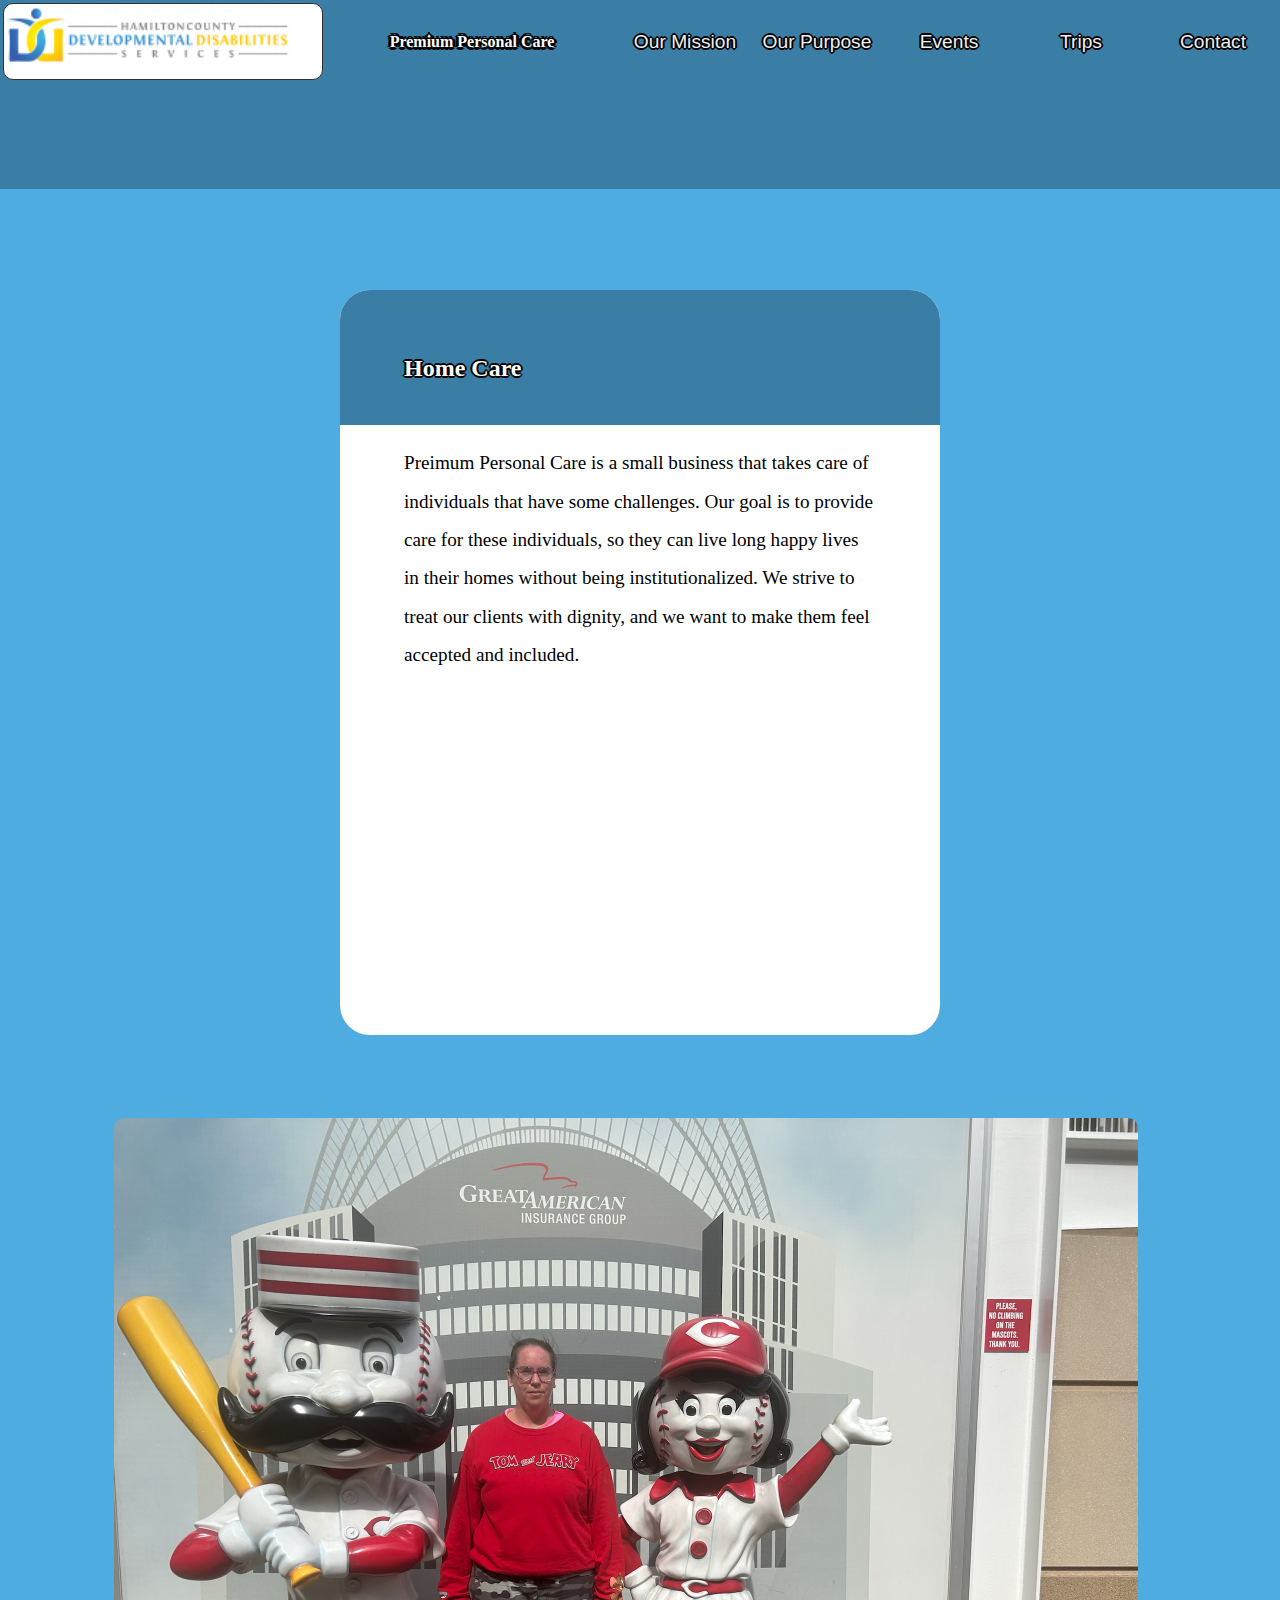
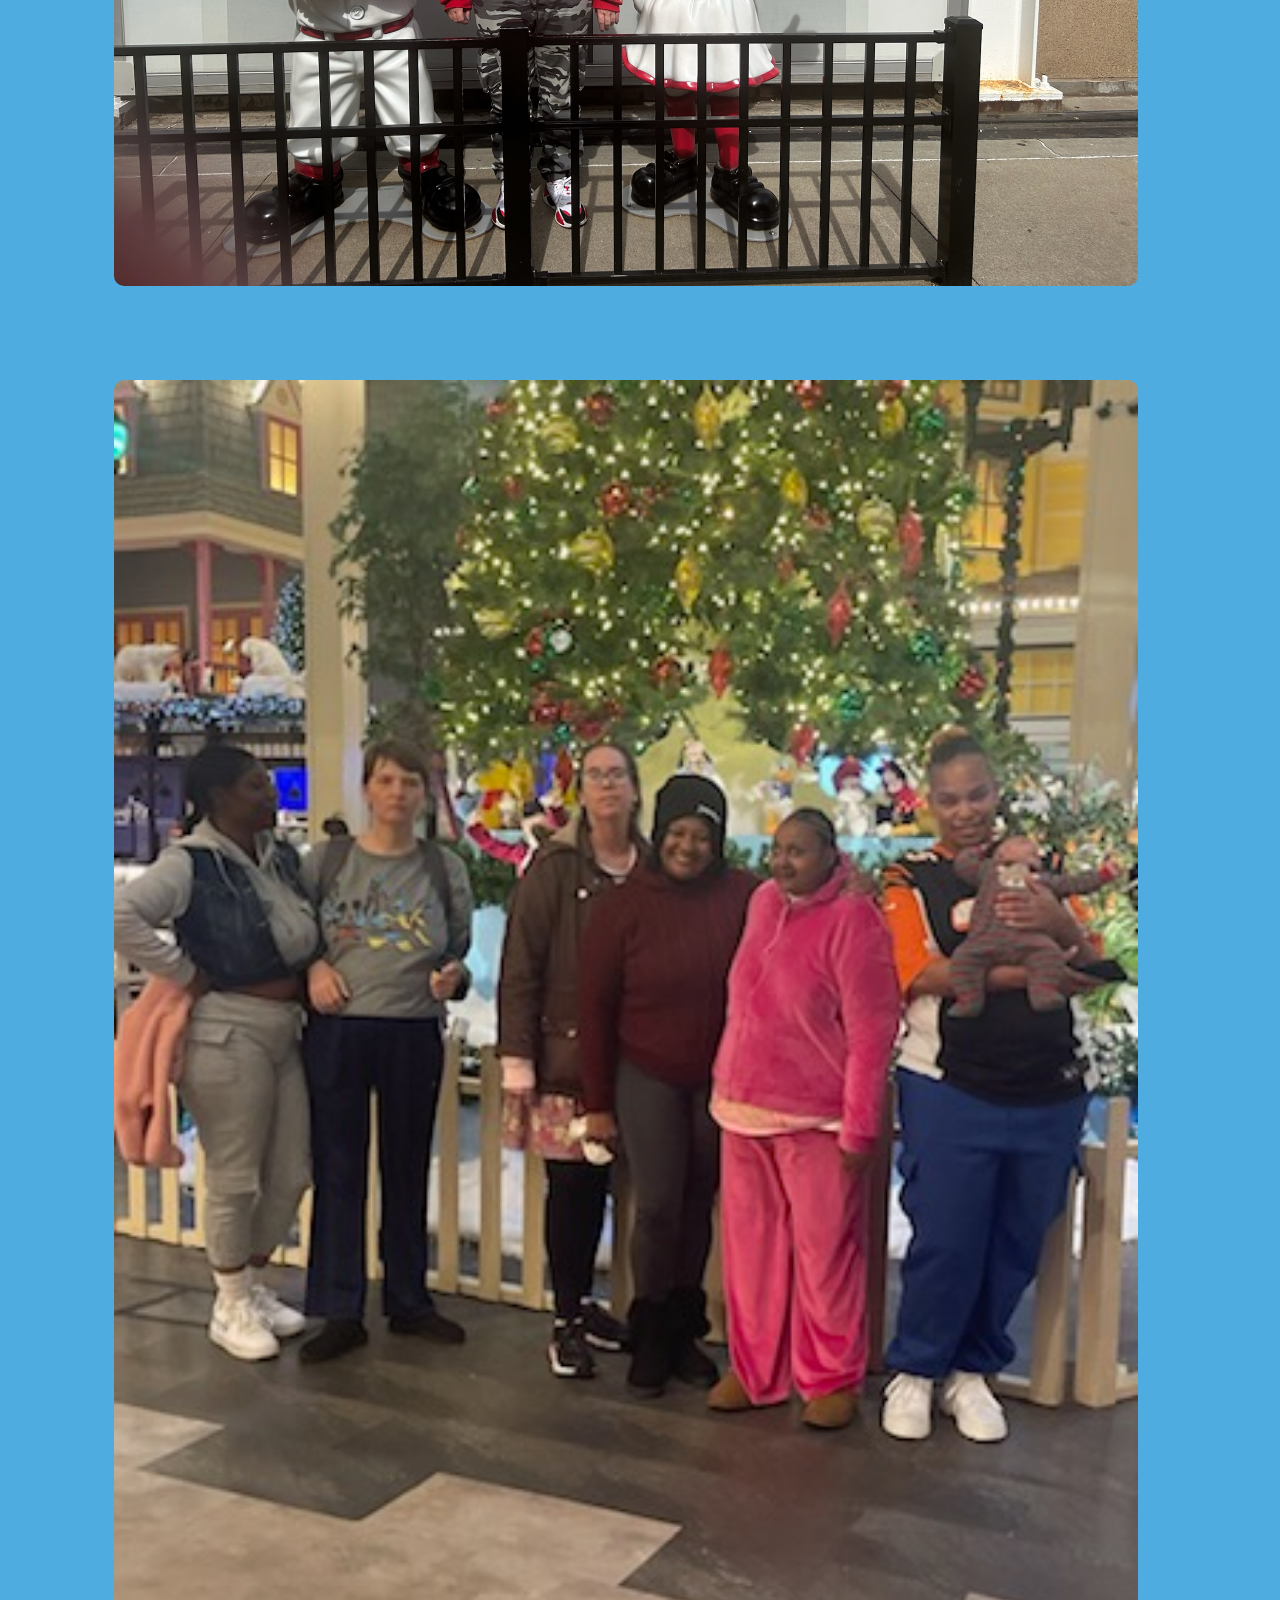
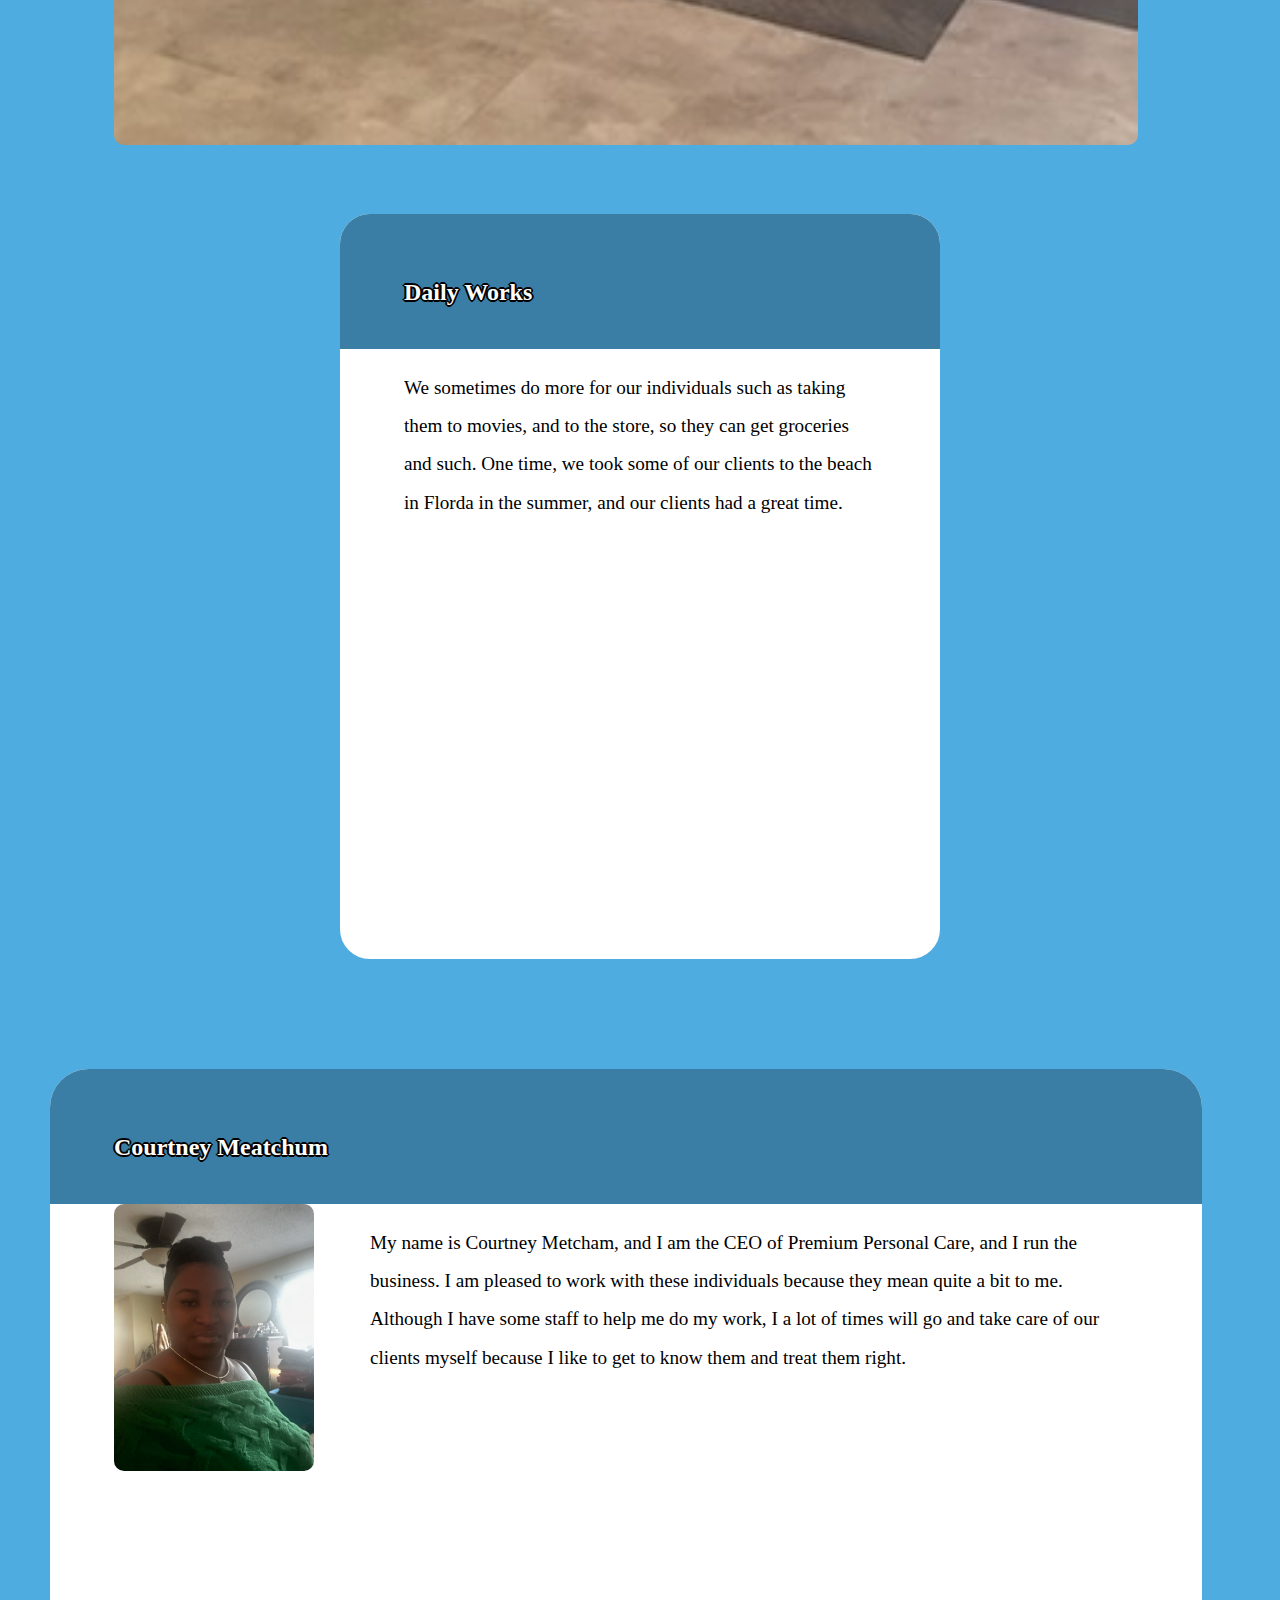
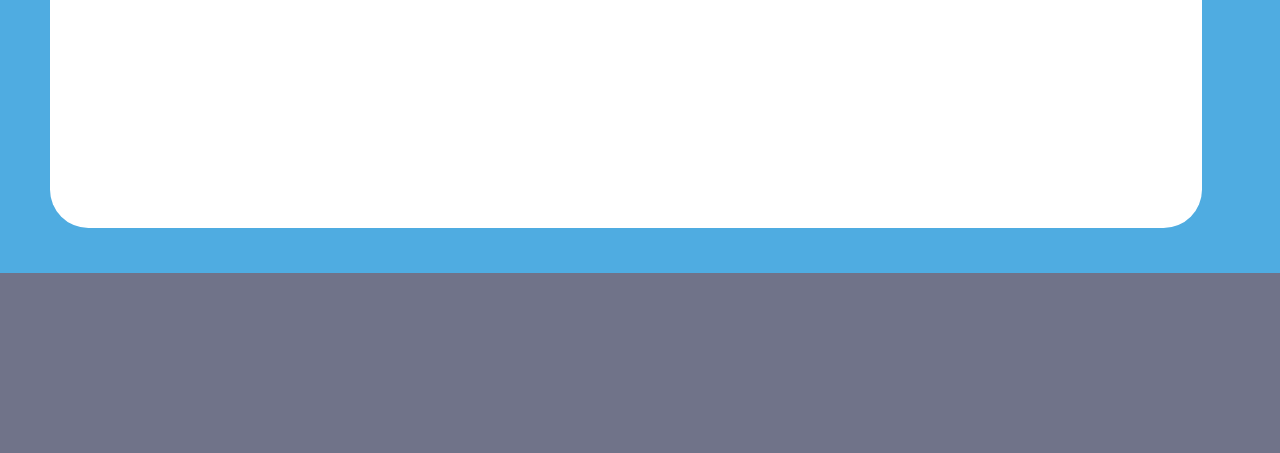
==== index.html @ 15e3f2d1 "4.19.2024v4" ====
<!DOCTYPE html>
<html lang="en">
    <head>
        <meta charset="UTF-8">
        <meta name="viewport" content="width=device-width, initial-scale=1.0">
        <title>Preimum Personal Care</title>
        <link rel="icon" type="image/x-icon" href="images/faviconjpg">
        <link rel="stylesheet" type="text/css" href="cssFiles/smallFormat.css">
        <link rel="stylesheet" type="text/css" href="cssFiles/mediumFormat.css">
        <link rel="stylesheet" type="text/css" href="cssFileslargeFormat.css">
        <script src="javascriptFiles/homeButton.js"></script>
    </head>
    <body> 
        <div class="bgpage0">
                <table>
                    <tr>
                        <th>
                                <button class="homeButton" type="button" onclick="goHome()">

                                </button>
                        </th>
                        <th class="topBarSpacing">
                            <h1>Premium Personal Care</h1>
                        </th>
    
    
    
                        <th>
                            <a href="ourMission" target="_self">
                                <button class="topBarContent" id="ourMissionButton" type="button">
                                    Our Mission
                                </button>
                            </a>
                        </th>
    
    
                        <th>
                            <a href="ourPurpose" target="_self">
                                <button class="topBarContent" id="ourPurposeButton" type="button">
                                    Our Purpose
                                </button>
                            </a>
                        </th>
    
    
                        <th>
                            <a href="events">
                                <button class="topBarContent" id="eventsButton" type="button">
                                    Events
                                </button>
                            </a>
                        </th>
    
                        
                        <th>
                            <a href="trips" target="_self">
                                <button class="topBarContent" id="tripsButton" type="button">
                                    Trips
                                </button>
                            </a>
                        </th>
    
    
                        <th>
                            <a href="contact" target="_self">
                                <button class="topBarContent" id="contactButton" type="button">
                                    Contact
                                </button>
                            </a>
                        </th>
                    </tr>
                </table>
        </div>
        <div class="bgpage1">
            
        </div>
        <div class="bgpage2">
            <br><br>


                <div class="duoDivision">
                    <div class="bgpage1">
                        <h2>Home Care</h2>
                    </div>
                    <p>    Preimum Personal Care is a small business that takes care of individuals that have some challenges. 
                        Our goal is to provide care for these individuals, so they can live long happy lives in their homes without being institutionalized.
                        We strive to treat our clients with dignity, and we want to make them feel accepted and included.
                    </p>
                </div>
                <div class="verticalAlign">
                    <image src="images/reds.jpg" alt="reds stadium" class="middleImage"></image>
                    <image src="images/groupTree.jpg" alt="group tree" class="middleImage"></image>
                </div>

                <div class="duoDivision">
                    <div class="bgpage1">
                        <h2>Daily Works</h2>
                    </div>
                    <p>    We sometimes do more for our individuals such as taking them to movies, and to the store, so they can get groceries and such.
                        One time, we took some of our clients to the beach in Florda in the summer, and our clients had a great time.
                    </p>
                
                </div>


            </body>
        </div>
        <div class="bgpage2">
            <div class="bgpage3">
                <div class="bgpage1">
                    <h2>Courtney Meatchum</h2>
                </div>
                <div class="monoFlexbox">
                    <p class="imageText">   My name is Courtney Metcham, and I am the CEO 
                        of Premium Personal Care, and I run the business. I am pleased to work with these individuals
                        because they mean quite a bit to me. Although I have some staff to help me do
                         my work, I a lot of times will go and take care of our clients
                        myself because I like to get to know them and treat them right.</p>
                    <image src="images/courtney.jpg" alt="CEO of componay" class="imageClass"></image>
                </div>
            <br><br><br><br>
            </div>
        </div>
        <div class="bgpage5">
            
        </div>
        <script src="javascriptFiles/anime.js"></script>
</html>
---- cssFiles/smallFormat.css ----
body {
    margin:0px;
}
.bgpage0 {
    background-color: rgb(58, 126, 165);
    height:6vh;
    min-height:30px;
}
.bgpage1 {
    background-color: rgb(58, 126, 165);
    padding-top:.5vh;
    padding-bottom:7vh;
    padding-left:1.5rem;
    height:5vh;
}
.bgpage2 {
    background-color: rgb(79, 172, 225);
    padding-top:5vh;
    padding-bottom:5vh;
    position: relative;
    display: box;
    padding-left:2vw;
    padding-right:2vw;
}
.bgpage3 {
    background-color: rgb(255, 255, 255);
    padding-top: 0vh;
    padding-bottom:10vh;
    width:90vw;
    border-radius:50px;
    overflow:hidden;
    animation: BGPage3Anime 1s forwards;
}

.bgpage4 {
    background-color: rgb(255, 255, 255)
}
.bgpage5 {
    background-color: rgb(112, 115, 137);
    padding-top:20vh;
}
.verticalAlign {
    margin-top:2vh;
    display:flexbox;
    width:80vw;
    position: relative;
}
.monoFlexbox {
    display:flex;
    height:fit-content;
    flex-direction: column;
    flex-wrap:wrap;
}

h1 {
    font-family:Verdana;
    color: rgb(255,255,255);
    text-shadow: 3px 0 #000, -3px 0 #000, 0 3px #000, 0 -3px #000,
    1.5px 1.5px #000, -1.5px -1.5px #000, 1.5px -1.5px #000, -1.5px 1.5px #000;
}

h2 {
    font-family:Verdana;
    color: rgb(255,255,255);
    text-shadow: 2px 0 #000, -2px 0 #000, 0 2px #000, 0 -2px #000,
    1px 1px #000, -1px -1px #000, 1px -1px #000, -1px 1px #000;
}

p {
    padding-left:5vw;
    padding-right:5vw;
    font-family:'Times-New-Roman';
    font-size:larger;
    line-height:2;
}

.headerParagraph {
    color: rgb(255,255,255);
    text-shadow: 2px 2px 5px red;
}

tr {
    align-self:left;
}

.topBarSpacing {
    width:-100px;
    visibility: hidden;
}

.topBarContent {
    position:relative;
    background-color:rgb(58, 126, 165);
    height:6vh;
    width:9vw;
    padding-left:-5vw;
    font-size:1rem;
    font-family:'Helvetica';
    border:0px solid;
    cursor:pointer;
    color: rgb(239, 239, 239);
    text-shadow: 2px 0 #000, -2px 0 #000, 0 2px #000, 0 -2px #000,
    1px 1px #000, -1px -1px #000, 1px -1px #000, -1px 1px #000;
    text-emphasis: bold;
}
.topBarContent:hover {
    animation-name: topBarContentAnime;
    animation-duration: 1s;
    animation-fill-mode:forwards;
    border-radius:10px
}

.homeButton {
    position:relative;
    width:25vw;
    height:6vw;
    background-image:url("../images/ddsLogo.png");
    background-repeat:no-repeat;
    background-size: 90%;
    border: 1px solid rgb(50,50,50);
    border-radius:10px;
    background-color:#fff;

}

.homeButton:hover {
    cursor:pointer;
    animation-name:homeButtonAnime;
    animation-duration:.125s;
    animation-fill-mode:forwards;
}


.imageClass {
    position:relative;
    margin-left: 5vw;
    width:80vw;
    border-radius:10px;
    
}

.imageText {
    position:relative;
    width:85vw;
    padding-left:5vw;
}

.bgpageLogo {
    width:33vw;
    background-color:rgb(255,255,255);
}

.duoDivision {
    background-color: rgb(255, 255, 255);
    padding-top: 0vh;
    padding-bottom: 5vh;
    margin-bottom:100px;
    width: 90vw;
    height: 120vw;   
    border-radius:50px;
    overflow:hidden;
    animation: duoDivisionAnime 1s forwards;
}

.duoDivisionImage {
    background-color: rgba,(0,0,0,0);
    width:80vw;
    margin-left:5vw;
    margin-right:5vw;
    position: relative;
    border-radius: 10px;
}

.trioDivision {
    background-color: rgb(255, 255, 255);
    padding-top: 0vh;
    padding-bottom: 5vh;
    margin-bottom:100px;
    width: 90vw;  
    border-radius:50px;
    overflow:hidden;
    animation: trioDivisionAnime 1s forwards;
}

.trioDivisionImage {
    background-color: #fff;
    width:80vw;
    border-radius: 10px;
    position: relative;
    margin:5vw;
}

.middleImage{
    position:relative;
    width:80vw;
    margin-top:5vh;
    margin-bottom:5vh;
    border-radius:10px;
    margin-left:5vw;
    margin-right:5vw;
}

@keyframes topBarContentAnime{
    0% {background-color:rgba(193, 193, 193, 0);
        font-size:1rem;
        border: 1px solid rgba(50,50,50, 0);}
    100% {background-color:rgba(193, 193, 193, 1);
        font-size:1.25rem;
        border: 1px solid rgba(50,50,50, 1);}
    }

@keyframes homeButtonAnime{
    0% {background-color: none;}
    100%{background-color:rgb(205, 205, 205);}
}

@keyframes BGPage3Anime{
    0%  {transform:translateX(100%);}
    100% {transform:translateX(0)}
}

@keyframes duoDivisionAnime{
    0% {transform:translateY(100%)}
    100% {transform:translateY(0)}
}

@keyframes trioDivisionAnime{
    0% {transform:translateX(-300%)}
    100% {transform:translateX(0)}
}
---- cssFiles/mediumFormat.css ----
@media only screen and (min-width: 825px){
    .bgpage0 {
        background-color: rgb(58, 126, 165);
        height:6vh;
        min-height:30px;
    }
    .bgpage1 {
        background-color: rgb(58, 126, 165);
        padding-top:5vh;
        padding-bottom:5vh;
        padding-left:5vw;
    }
    .bgpage2 {
        margin:auto;
        background-color: rgb(79, 172, 225);
        padding-top:5vh;
        padding-left:50px;
        padding-right:50px;
        padding-bottom:5vh;
        position: relative;
        display: box;

    }
    .bgpage3 {

        background-color: rgb(255, 255, 255);
        padding-top: 0vh;
        padding-bottom:40vh;
        width:90vw;
        border-radius:3vw;
        overflow:hidden;
    }
    .bgpage4 {
        background-color: rgb(255, 255, 255)
    }
    .bgpage5 {
        background-color: rgb(112, 115, 137);
        padding-top:20vh;
    }
    h1 {
        font-size:1rem;
    }

    h2 {
    
    }

    p {
        padding-left:5vw;
        padding-right:5vw;
        font-family:'Times-New-Roman';
        font-size:larger;
        line-height:2;
    }

    .headerParagraph {
        color: rgb(255,255,255);
        text-shadow: 2px 2px 5px red;
    }

    tr {
        align-self:left;
    }

    .topBarSpacing {
        width:37vw;
        visibility:visible;
    }

    .topBarContent {
        height:6vw;
        width:10vw;
        font-size:1.2rem;
    }
    .topBarContent:hover {
        font-size:1.4rem;
    }



    .imageClass {
        position:absolute;
        width:200px;
    }

    .imageText {
        position:relative;
        width:60vw;
        margin-left:20vw;
    }

    .bgpageLogo {
        /*width:210px;*/
        width:33vw;
        background-color:rgb(255,255,255);
        border-radius:.5vw;
    }

    .duoDivision {
        background-color: rgb(255, 255, 255);
        padding-top: 0vh;
        padding-bottom: 5vh;
        border:rgb(79, 172, 225) solid;
        border-width:20px;
        width: 600px;
        height: 700px;   
        border-radius:50px;
        margin:auto;
        overflow:hidden;
    }

    .duoDivisionImage {
        background-color: rgba,(0,0,0,0);
        width:320px;
        margin-left:40px;
        margin-right:40px;
        position: relative;
        border-bottom-left-radius: 10px;
        border-bottom-right-radius: 10px;
    }
    
    
    .trioDivisionImage {
        width:80vw;
        align-items: center;
        border-bottom-left-radius: 10px;
        border-bottom-right-radius: 10px;
    }
}
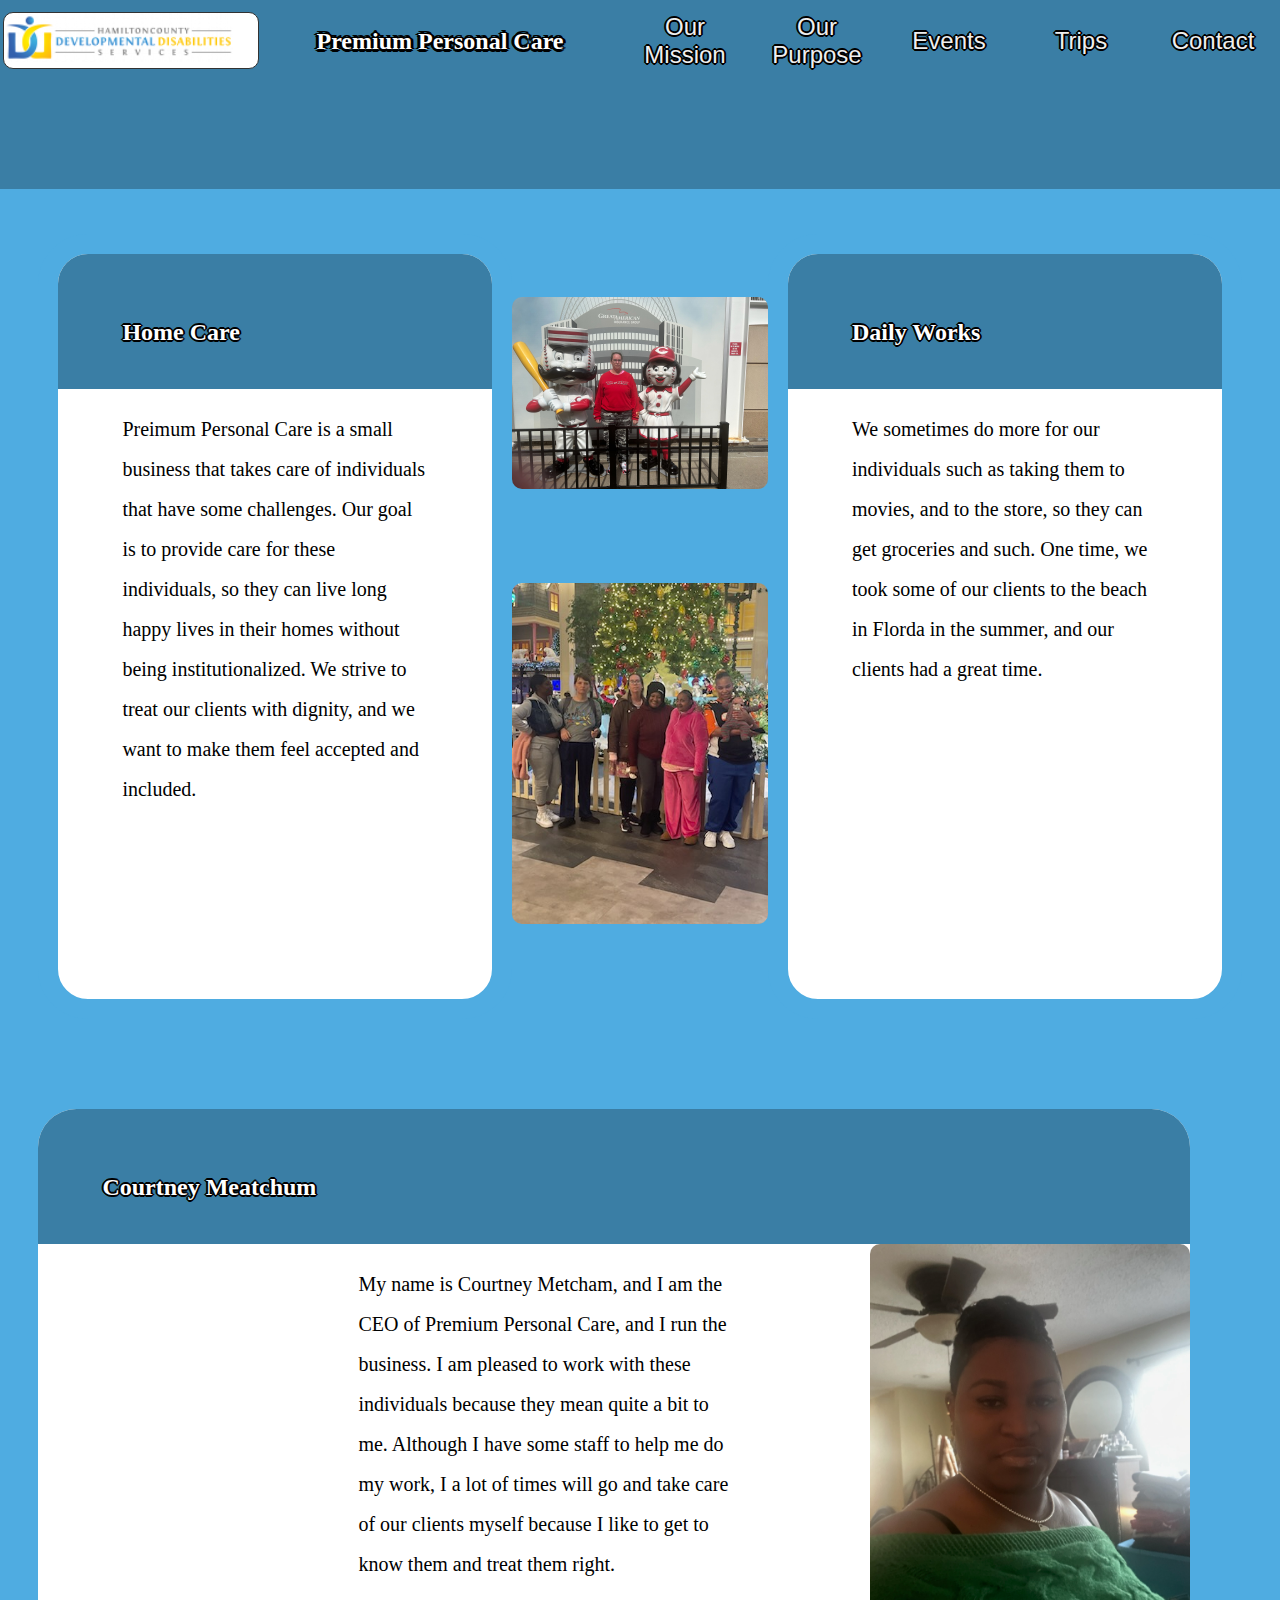
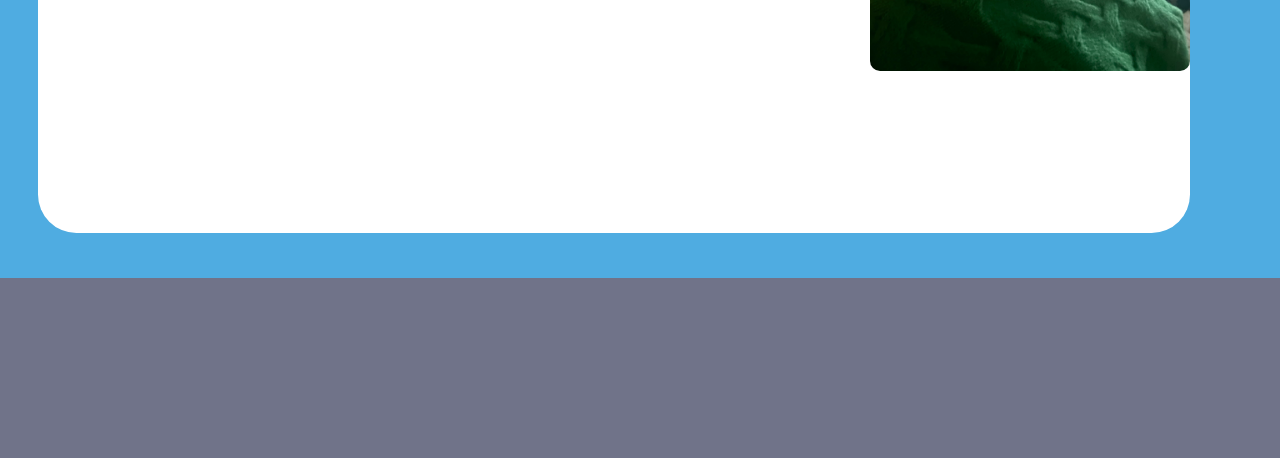
==== commit 0a5c086b: "4.19.2024v6" ====
--- a/index.html
+++ b/index.html
@@ -7,7 +7,7 @@
         <link rel="icon" type="image/x-icon" href="images/faviconjpg">
         <link rel="stylesheet" type="text/css" href="cssFiles/smallFormat.css">
         <link rel="stylesheet" type="text/css" href="cssFiles/mediumFormat.css">
-        <link rel="stylesheet" type="text/css" href="cssFileslargeFormat.css">
+        <link rel="stylesheet" type="text/css" href="cssFiles/largeFormat.css">
         <script src="javascriptFiles/homeButton.js"></script>
     </head>
     <body> 
--- a/cssFiles/largeFormat.css
+++ b/cssFiles/largeFormat.css
@@ -0,0 +1,144 @@
+@media only screen and (min-width: 1000px){
+    .bgpage0 {
+        background-color: rgb(58, 126, 165);
+        height:6vh;
+        min-height:30px;
+    }
+    .bgpage1 {
+        background-color: rgb(58, 126, 165);
+        padding-top:5vh;
+        padding-bottom:5vh;
+    }
+    .bgpage2 {
+        margin:auto;
+        background-color: rgb(79, 172, 225);
+        padding-top:5vh;
+        padding-left: 3vw;
+        padding-right:3vw;
+        padding-bottom:5vh;
+        position: relative;
+        display: flex;
+    }
+    .bgpage3 {
+        position: relative;
+        background-color: rgb(255, 255, 255);
+        padding-top: 0vh;
+        padding-bottom:10vh;
+        width:90vw;
+        border-radius:3vw;
+        overflow:hidden;
+    }
+    .bgpage4 {
+        background-color: rgb(255, 255, 255)
+    }
+    .bgpage5 {
+        background-color: rgb(112, 115, 137);
+        padding-top:20vh;
+    }
+    .verticalAlign {
+        width:20vw;
+    }
+    .monoFlexbox {
+        height:fit-content;
+        max-height:90vw;
+        flex-direction: row;
+        justify-content: center;
+        flex-wrap:nowrap;
+    }
+    h1 {
+        font-size:1.5rem;
+    }
+
+    h2 {
+    
+    }
+
+    p {
+        padding-left:5vw;
+        padding-right:5vw;
+        font-family:'Times-New-Roman';
+        font-size:20px;
+        line-height:2;
+    }
+
+    .headerParagraph {
+        color: rgb(255,255,255);
+        text-shadow: 2px 2px 5px red;
+    }
+
+    tr {
+        align-self:left;
+    }
+
+    .topBarSpacing {
+        width:60vw;
+    }
+
+    .topBarContent {
+       font-size:1.5rem;
+    }
+    .topBarContent:hover {
+        animation-name: topBarContentAnime;
+        animation-duration: 1s;
+    }
+
+    .homeButton {
+        width:20vw;
+        height:4.5vw;
+
+    }
+
+
+    .imageClass {
+        position:relative;
+        width:25vw;
+        
+    }
+
+    .imageText {
+        position:relative;
+        padding-left: 5vw;
+        width:45vw;
+    }
+
+    .bgpageLogo {
+        border-radius:.5vw;
+    }
+
+    .duoDivision {
+
+        padding-top: 0vh;
+        padding-bottom: 5vh;
+        border:rgb(79, 172, 225) solid;
+        border-width:20px;
+        width: 500px;
+        height: 700px;   
+        border-radius:50px;
+        overflow:hidden;
+    }
+
+
+    .trioDivision {
+        margin-left:3vw;
+        width: 30vw;   
+    }
+    
+    .trioDivisionImage {
+        width:25vw;
+        margin:1.25vw;
+    }
+    .middleImage{
+        width:20vw;
+        margin-left:0vw;
+        margin-right:0vw;
+    }
+
+    @keyframes topBarContentAnime{
+        0% {background-color:rgba(193, 193, 193, 0);
+            font-size:1.5rem;
+            border: 1px solid rgba(50,50,50, 0);}
+        100% {background-color:rgba(193, 193, 193, 1);
+            font-size:1.9rem;
+            border: 1px solid rgba(50,50,50, 1);}
+        }
+}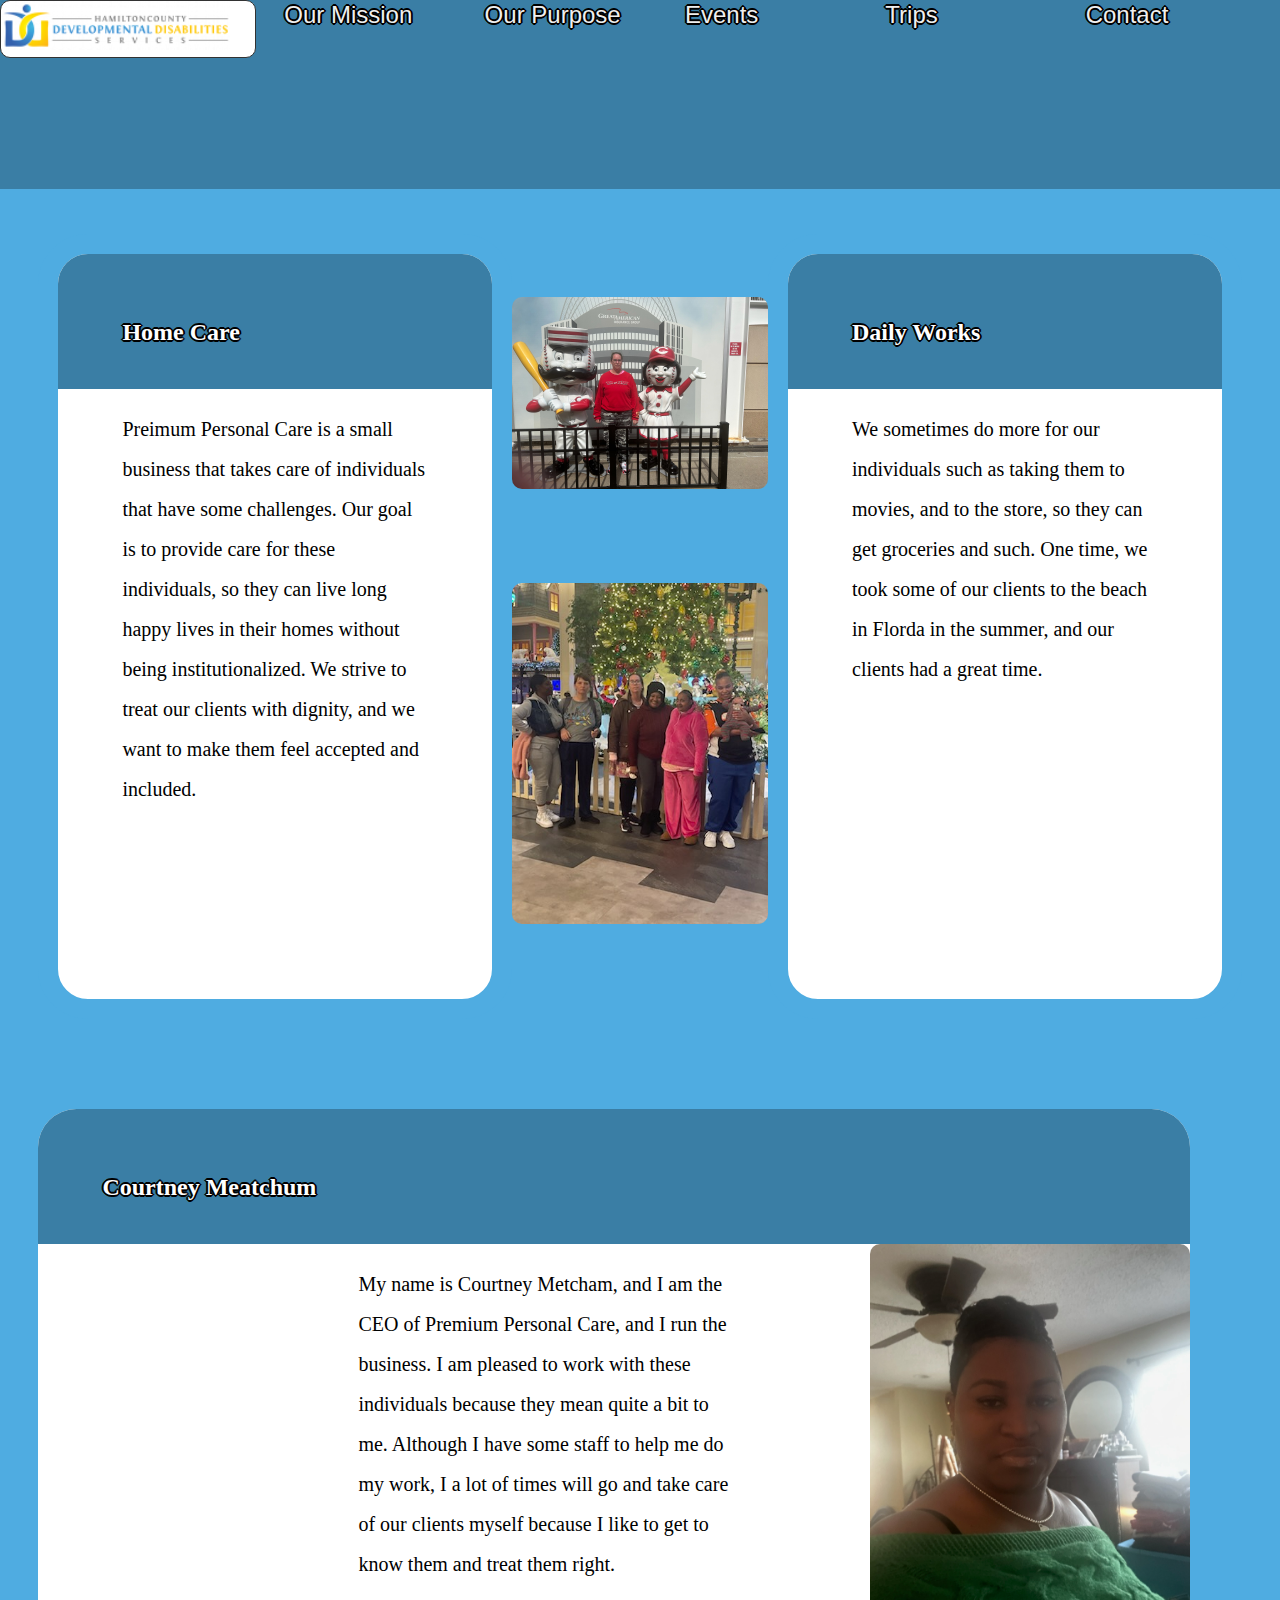
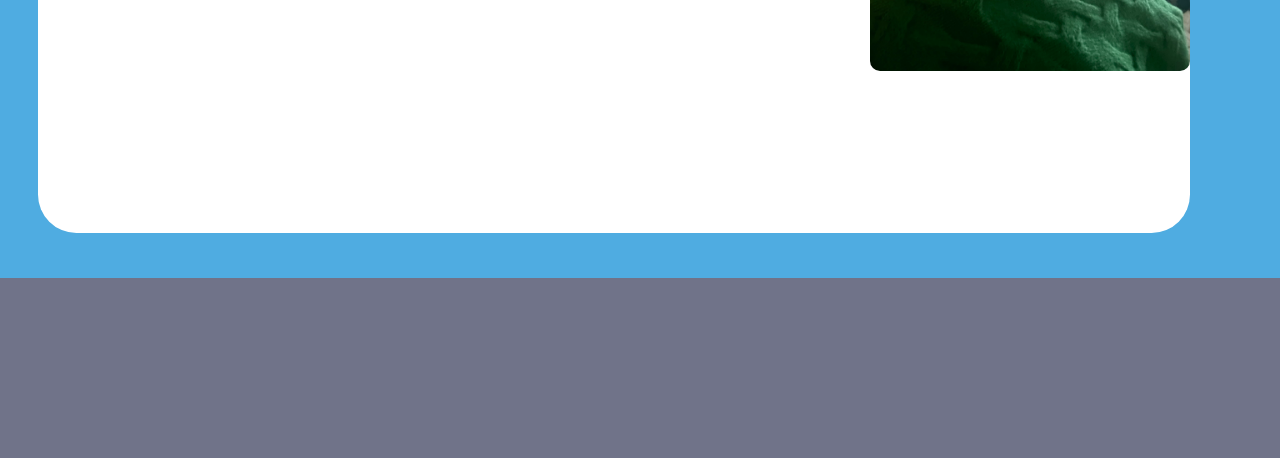
==== commit 31ad590b: "4.23.2024v8 Bugs 1 and 2 squashed" ====
--- a/index.html
+++ b/index.html
@@ -8,68 +8,57 @@
         <link rel="stylesheet" type="text/css" href="cssFiles/smallFormat.css">
         <link rel="stylesheet" type="text/css" href="cssFiles/mediumFormat.css">
         <link rel="stylesheet" type="text/css" href="cssFiles/largeFormat.css">
-        <script src="javascriptFiles/homeButton.js"></script>
     </head>
     <body> 
+        
         <div class="bgpage0">
-                <table>
-                    <tr>
-                        <th>
-                                <button class="homeButton" type="button" onclick="goHome()">
+                <div class="topBarFlexContainer">
+                
+                        <div class="topBarFlexHome">
+                                <button class="homeButton" id="homeButton" type="button">
 
                                 </button>
-                        </th>
-                        <th class="topBarSpacing">
-                            <h1>Premium Personal Care</h1>
-                        </th>
+                        </div>
+                        
     
+                        
     
-    
-                        <th>
-                            <a href="ourMission" target="_self">
+                        <div class="topBarFlexContent">
                                 <button class="topBarContent" id="ourMissionButton" type="button">
                                     Our Mission
                                 </button>
-                            </a>
-                        </th>
+                            
+                        </div>
     
     
-                        <th>
-                            <a href="ourPurpose" target="_self">
+                        <div class="topBarFlexContent">
                                 <button class="topBarContent" id="ourPurposeButton" type="button">
                                     Our Purpose
                                 </button>
-                            </a>
-                        </th>
+                        </div>
     
     
-                        <th>
-                            <a href="events">
+                        <div class="topBarFlexContent">
                                 <button class="topBarContent" id="eventsButton" type="button">
                                     Events
                                 </button>
-                            </a>
-                        </th>
+                        </div>
     
                         
-                        <th>
-                            <a href="trips" target="_self">
+                        <div class="topBarFlexContent">
                                 <button class="topBarContent" id="tripsButton" type="button">
                                     Trips
                                 </button>
-                            </a>
-                        </th>
+                        </div>
     
     
-                        <th>
-                            <a href="contact" target="_self">
+                        <div class="topBarFlexContent">
                                 <button class="topBarContent" id="contactButton" type="button">
                                     Contact
                                 </button>
-                            </a>
-                        </th>
-                    </tr>
-                </table>
+                        </div>
+                        <script src="javascriptFiles/homeButton.js"></script>
+                </div>
         </div>
         <div class="bgpage1">
             
--- a/cssFiles/smallFormat.css
+++ b/cssFiles/smallFormat.css
@@ -52,6 +52,7 @@
     flex-wrap:wrap;
 }
 
+
 h1 {
     font-family:Verdana;
     color: rgb(255,255,255);
@@ -83,18 +84,20 @@
     align-self:left;
 }
 
-.topBarSpacing {
-    width:-100px;
-    visibility: hidden;
+.topBarFlexContainer {
+    display:flex;
+    flex-wrap: nowrap;
+    justify-content:space-around;
+}
+
+.topBarFlexContent {
+    height:6vh;
+    width:15vw;
 }
 
 .topBarContent {
-    position:relative;
     background-color:rgb(58, 126, 165);
-    height:6vh;
-    width:9vw;
-    padding-left:-5vw;
-    font-size:1rem;
+    font-size:.75rem;
     font-family:'Helvetica';
     border:0px solid;
     cursor:pointer;
@@ -110,20 +113,25 @@
     border-radius:10px
 }
 
-.homeButton {
-    position:relative;
+.topBarFlexHome {
     width:25vw;
     height:6vw;
+
+}
+
+.homeButton {
+    width:100%;
+    height:100%;
+    position:relative;
     background-image:url("../images/ddsLogo.png");
     background-repeat:no-repeat;
     background-size: 90%;
     border: 1px solid rgb(50,50,50);
     border-radius:10px;
     background-color:#fff;
-
-}
-
-.homeButton:hover {
+}
+
+.topBarFlexHome:hover {
     cursor:pointer;
     animation-name:homeButtonAnime;
     animation-duration:.125s;
@@ -202,10 +210,10 @@
 
 @keyframes topBarContentAnime{
     0% {background-color:rgba(193, 193, 193, 0);
-        font-size:1rem;
+        font-size:.75rem;
         border: 1px solid rgba(50,50,50, 0);}
     100% {background-color:rgba(193, 193, 193, 1);
-        font-size:1.25rem;
+        font-size:.875rem;
         border: 1px solid rgba(50,50,50, 1);}
     }
 
--- a/cssFiles/mediumFormat.css
+++ b/cssFiles/mediumFormat.css
@@ -62,18 +62,9 @@
         align-self:left;
     }
 
-    .topBarSpacing {
-        width:37vw;
-        visibility:visible;
-    }
-
-    .topBarContent {
-        height:6vw;
-        width:10vw;
-        font-size:1.2rem;
-    }
-    .topBarContent:hover {
-        font-size:1.4rem;
+    .topBarFlexContent {
+        height:9vh;
+        width:18vw;
     }
 
 
--- a/cssFiles/largeFormat.css
+++ b/cssFiles/largeFormat.css
@@ -1,4 +1,4 @@
-@media only screen and (min-width: 1000px){
+@media only screen and (min-width: 1200px){
     .bgpage0 {
         background-color: rgb(58, 126, 165);
         height:6vh;
@@ -69,6 +69,15 @@
     tr {
         align-self:left;
     }
+.topBarFlexContainer {
+    display:flex;
+}
+
+.topBarSpacing {
+    width:-100px;
+    visibility: hidden;
+}
+
 
     .topBarSpacing {
         width:60vw;
